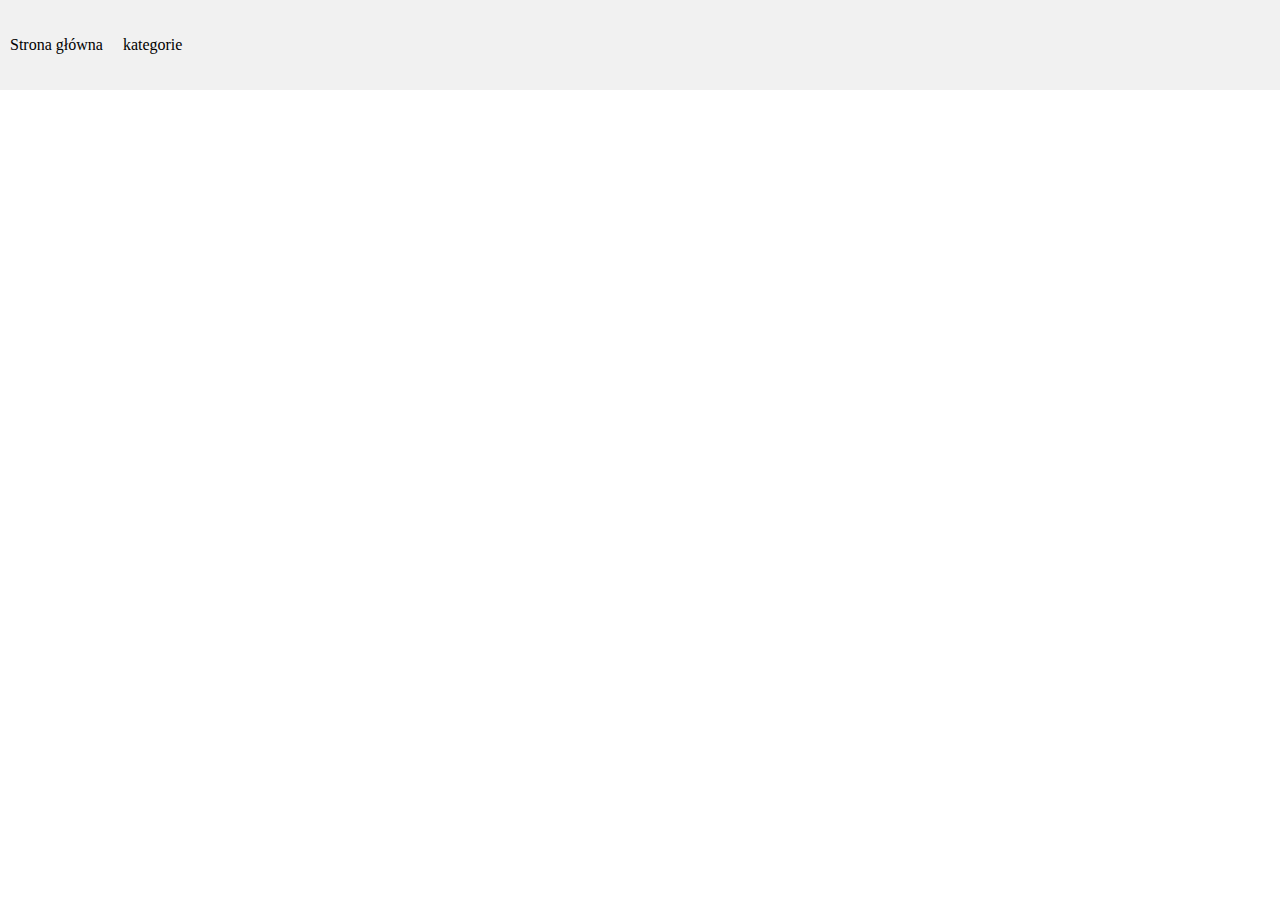
==== adverto/index.html @ 6400b84b "html" ====
<!DOCTYPE html>
<html lang="en">
<head>
    <meta charset="UTF-8">
    <meta http-equiv="X-UA-Compatible" content="IE=edge">
    <meta name="viewport" content="width=device-width, initial-scale=1.0">
    <title>Adverto</title>
    <link rel="stylesheet" href="style.css">
</head>
<body>
    <div class="container">
        <div class="nav">
            <ul>
                <li><a href="#">Strona główna</a></li>
                <li class="dropdown">
                    <a href="#">kategorie</a>
                    <div class="dropdown-content">
                        <a href="#">link1</a>
                        <a href="#">link2</a>
                        <a href="#">link3</a>
                    </div>
                </li>
            </ul>
        </div>
        
    </div>
    <script src="app.js"></script>
</body>
</html>
---- adverto/style.css ----
*{
    margin: 0;
    padding: 0;
    box-sizing: border-box;
}
.nav{
    display: flex;
    justify-content: center;
}
ul {
    list-style-type: none;
    align-items: center;
    display: flex;
    height: 10vh;
    width: 100vw;
    background-color: #f1f1f1;
}

li a {
    
    display: block;
    padding: 10px;
    color: #000;
    text-decoration: none;
}

li a:hover {
   
    background-color: #555;
    color: #fff;
}


.dropdown-content {
    display: none;
    position: absolute;
    width: 100%;
    background-color: #fff;
    padding: 0;
  }
  
    .dropdown {
    position: relative;
  }
  
    .dropdown:hover .dropdown-content {
    display: block;
  }
  
  .dropdown:hover {
    background-color: #f1f1f1;
  }
  
  .dropdown a {
    display: block;
    padding: 10px;
    color: #000;
    text-decoration: none;
  }
  
  .dropdown-content li a {
    display: block;
    padding: 10px;
    color: #000;
    text-decoration: none;
  }
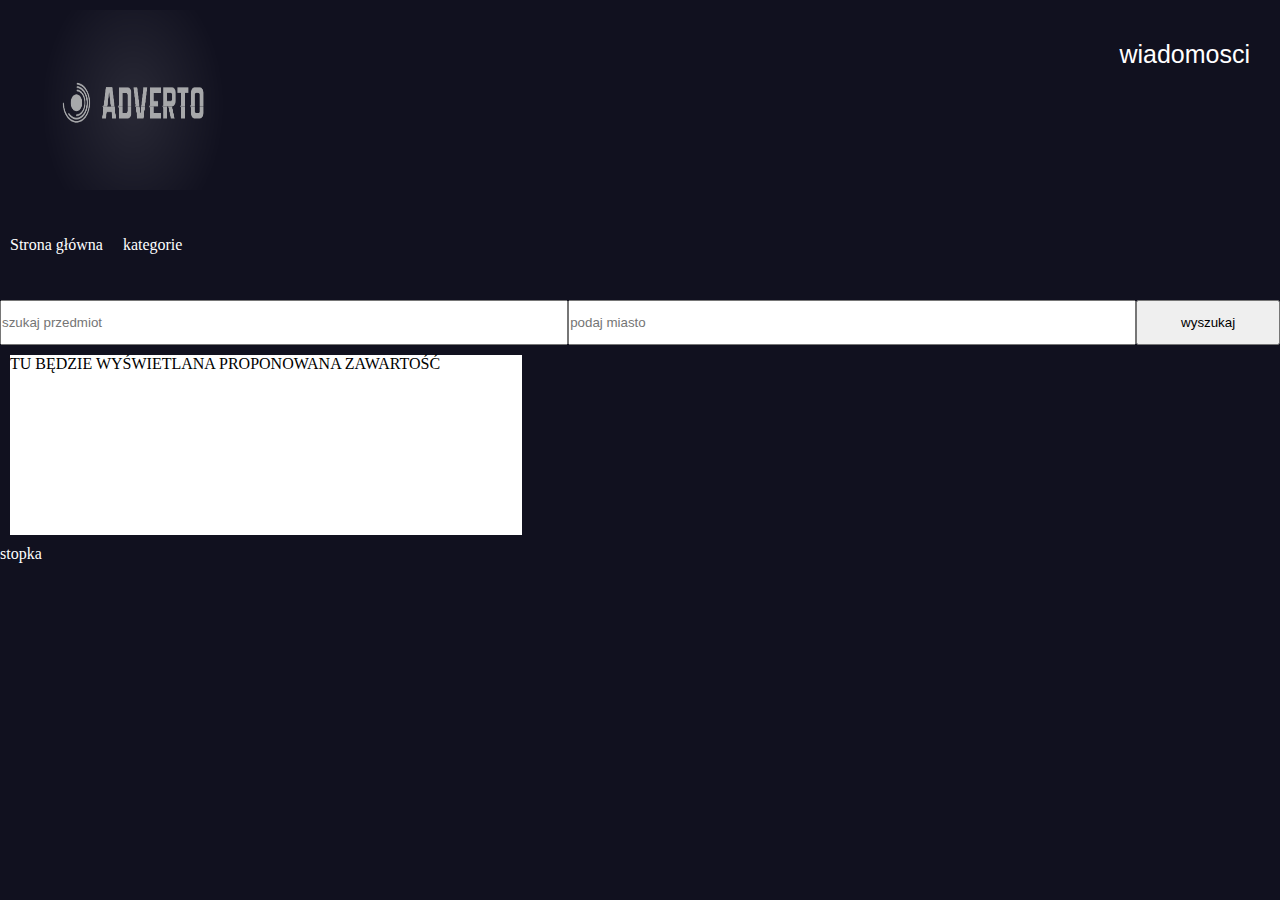
==== commit 66945e41: "update" ====
--- a/adverto/index.html
+++ b/adverto/index.html
@@ -9,6 +9,10 @@
 </head>
 <body>
     <div class="container">
+        <header>
+            <img src="adverto.png" id="logo"></img>
+            <button id="message">wiadomosci</button>
+        </header>
         <div class="nav">
             <ul>
                 <li><a href="#">Strona główna</a></li>
@@ -22,7 +26,17 @@
                 </li>
             </ul>
         </div>
-        
+        <div class="search">
+            <input type="text" class="search-item" id="item" placeholder="szukaj przedmiot">
+            <input type="text" class="search-item" id="city" placeholder="podaj miasto">
+            <button class="search-item" id="search">wyszukaj</button>
+        </div>
+        <div class="content">
+            <article>
+                TU BĘDZIE WYŚWIETLANA PROPONOWANA ZAWARTOŚĆ
+            </article>
+        </div>
+        <footer>stopka</footer>
     </div>
     <script src="app.js"></script>
 </body>
--- a/adverto/style.css
+++ b/adverto/style.css
@@ -3,9 +3,43 @@
     padding: 0;
     box-sizing: border-box;
 }
+
+body{
+    background-color: #11111F;
+}
+header{
+    display: flex;
+    box-sizing: border-box;
+    background-color: #11111F;
+    position: relative;
+    padding: 10px;
+    
+}
+#logo{
+    display: flex;
+    width: 20vw;
+    height: 20vh;
+}
+
+#message{
+    margin: 10px;
+    padding: 20px;
+    cursor: pointer;
+    outline: none;
+    border: none;
+    font-size: 25px;
+    position: absolute;
+    right: 0;
+    background-color: inherit;
+    color: white;
+    
+
+}
 .nav{
     display: flex;
     justify-content: center;
+    background-color: #11111F;
+    color: white;
 }
 ul {
     list-style-type: none;
@@ -13,21 +47,19 @@
     display: flex;
     height: 10vh;
     width: 100vw;
-    background-color: #f1f1f1;
+    background-color: inherit;
 }
 
 li a {
     
     display: block;
     padding: 10px;
-    color: #000;
+    color: inherit;
     text-decoration: none;
 }
 
 li a:hover {
-   
     background-color: #555;
-    color: #fff;
 }
 
 
@@ -35,7 +67,7 @@
     display: none;
     position: absolute;
     width: 100%;
-    background-color: #fff;
+    background-color: #11111F;
     padding: 0;
   }
   
@@ -48,20 +80,40 @@
   }
   
   .dropdown:hover {
-    background-color: #f1f1f1;
+    background-color: #11111F;
   }
   
   .dropdown a {
     display: block;
     padding: 10px;
-    color: #000;
     text-decoration: none;
   }
   
   .dropdown-content li a {
     display: block;
     padding: 10px;
-    color: #000;
     text-decoration: none;
   }
-  +.search{
+    display: flex;
+    justify-content: center;
+    margin-top: 10px;
+}
+.search-item{
+    width: 100vw;
+    height: 5vh
+}
+#search{
+    width: 25vw;
+}
+.content{
+    display: flex;
+    box-sizing: border-box;
+    margin: 10px;
+    height: 20vh;
+    width: 40vw;
+    background-color: white;
+}
+footer{
+    color: white;
+}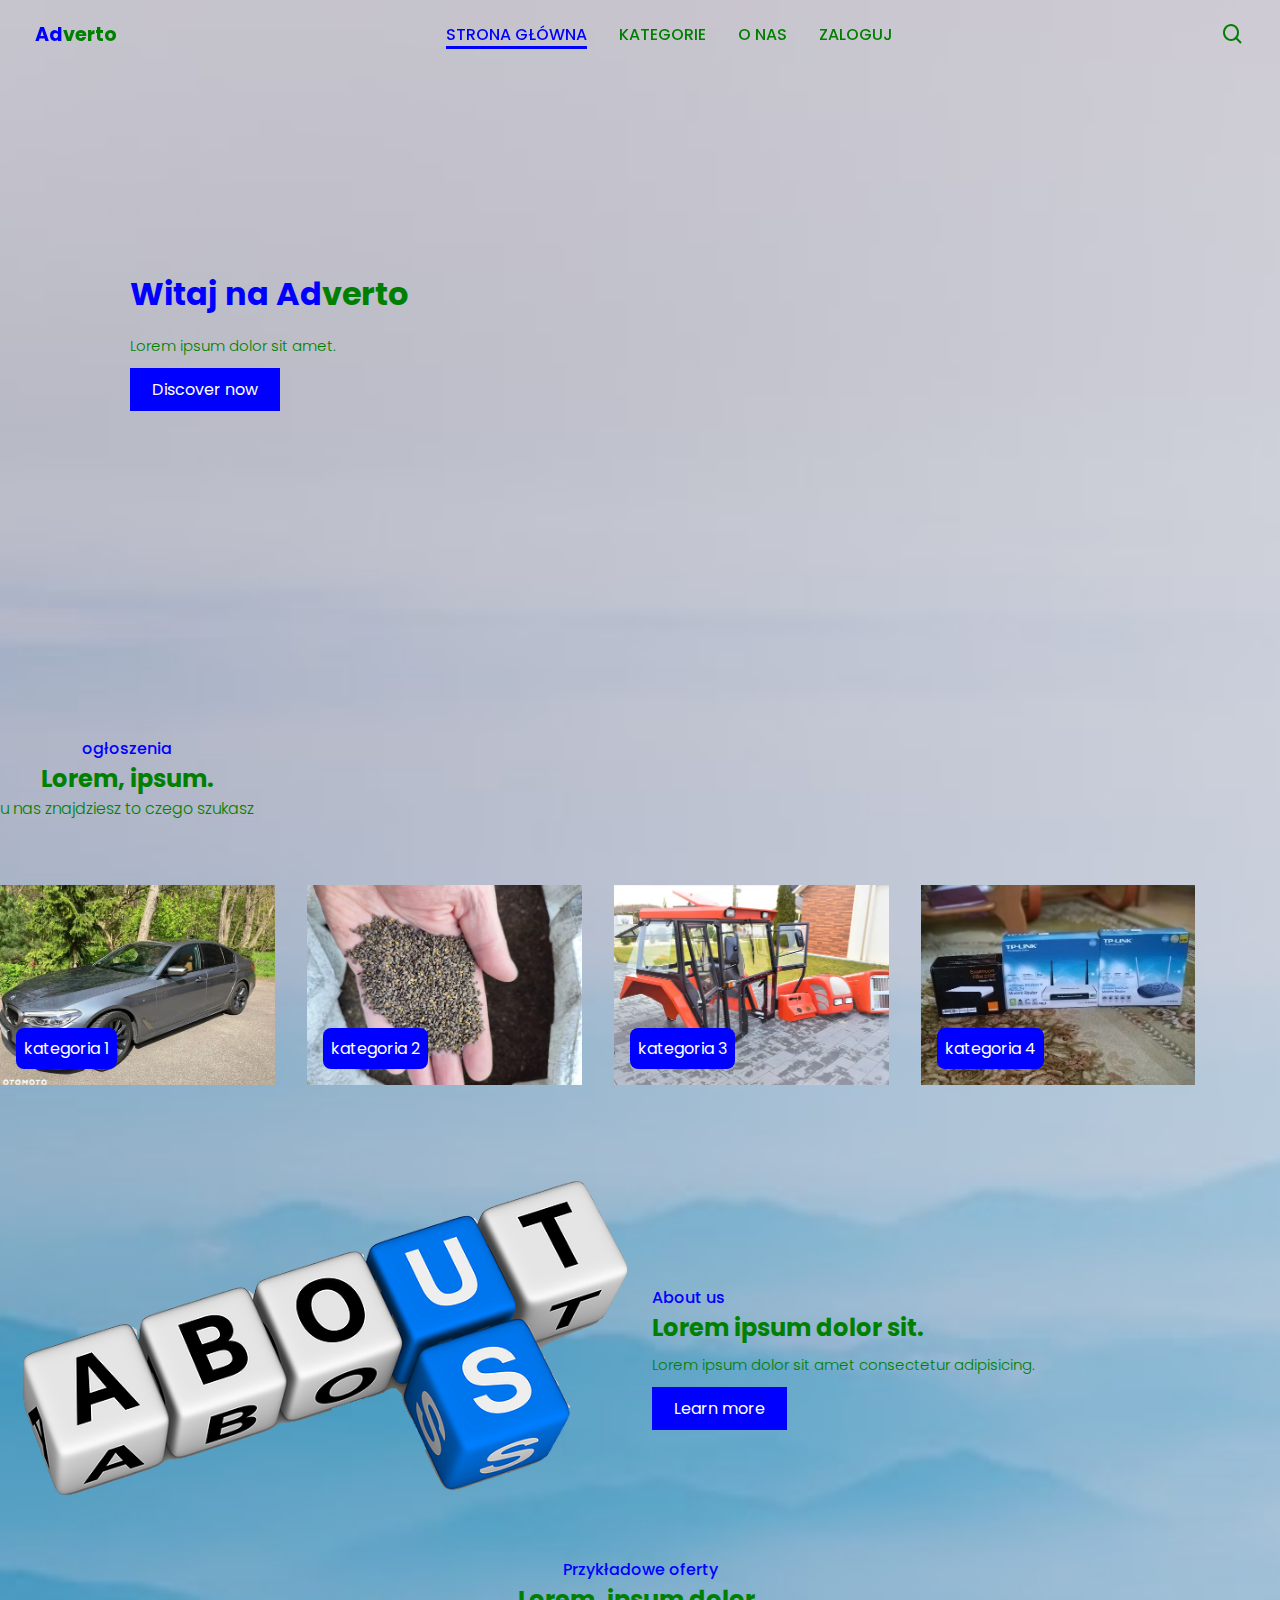
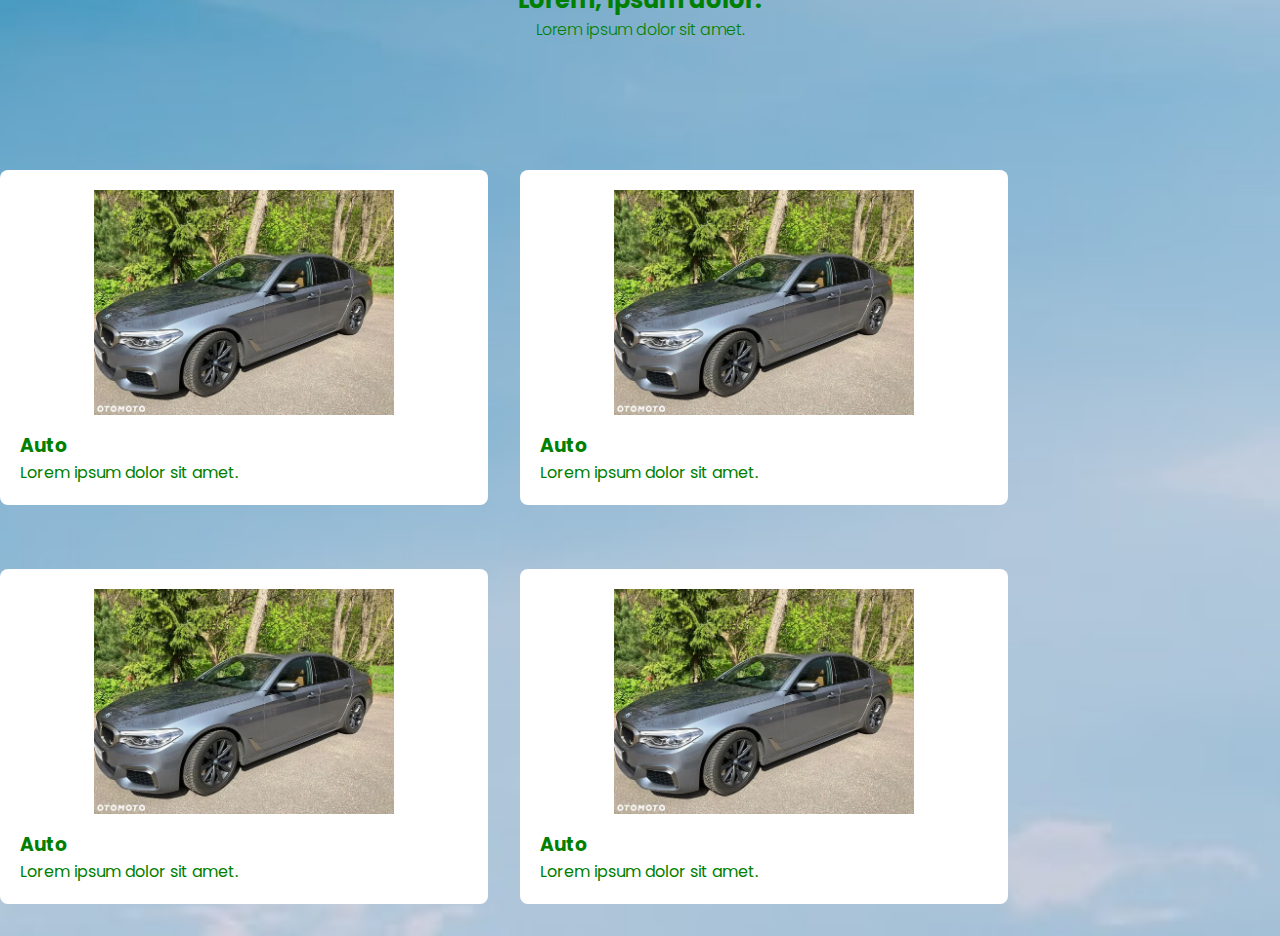
==== commit e6b87084: "adverto update" ====
--- a/adverto/index.html
+++ b/adverto/index.html
@@ -4,40 +4,111 @@
     <meta charset="UTF-8">
     <meta http-equiv="X-UA-Compatible" content="IE=edge">
     <meta name="viewport" content="width=device-width, initial-scale=1.0">
-    <title>Adverto</title>
+    <title>Document</title>
     <link rel="stylesheet" href="style.css">
+    <link href='https://unpkg.com/boxicons@2.1.4/css/boxicons.min.css' rel='stylesheet'>
+    <link rel="preconnect" href="https://fonts.googleapis.com">
+<link rel="preconnect" href="https://fonts.gstatic.com" crossorigin>
+
+<link href="https://fonts.googleapis.com/css2?family=Poppins:wght@200&display=swap" rel="stylesheet">
+
 </head>
 <body>
-    <div class="container">
-        <header>
-            <img src="adverto.png" id="logo"></img>
-            <button id="message">wiadomosci</button>
-        </header>
-        <div class="nav">
-            <ul>
-                <li><a href="#">Strona główna</a></li>
-                <li class="dropdown">
-                    <a href="#">kategorie</a>
-                    <div class="dropdown-content">
-                        <a href="#">link1</a>
-                        <a href="#">link2</a>
-                        <a href="#">link3</a>
-                    </div>
-                </li>
+    <header>
+        <div class="nav container">
+         <i class="bx bx-menu" id="menu-icon"></i>
+            <a href="#" class="logo">Ad<span>verto </span></a>
+
+            <ul class="navbar">
+                <li><a href="#" class="active">Strona główna</a></li>
+                <li><a href="#">kategorie</a></li>
+                <li><a href="#">o nas</a></li>
+                <li><a href="#">zaloguj</a></li>
             </ul>
+            <i class="bx bx-search" id="search-icon"></i>
+            <div class="search-box container">
+                <input type="search" name="" id="" placeholder="search...">
+            </div>
         </div>
-        <div class="search">
-            <input type="text" class="search-item" id="item" placeholder="szukaj przedmiot">
-            <input type="text" class="search-item" id="city" placeholder="podaj miasto">
-            <button class="search-item" id="search">wyszukaj</button>
+    </header>
+    <section class="home" id="home">
+        <div class="home-text">
+            <h1>Witaj na Ad<span>verto</span> </h1>
+            <p>Lorem ipsum dolor sit amet.</p>
+            <a href="#" class="btn">Discover now</a>
         </div>
-        <div class="content">
-            <article>
-                TU BĘDZIE WYŚWIETLANA PROPONOWANA ZAWARTOŚĆ
-            </article>
+    </section>
+    <section class="posts" id="posts">
+        <div class="heading">
+            <span>ogłoszenia</span>
+            <h2>Lorem, ipsum.</h2>
+            <p>u nas znajdziesz to czego szukasz</p>
         </div>
-        <footer>stopka</footer>
-    </div>
+        <div class="local-posts local">
+            <div class="box">
+                <img src="img/image (1).png" alt="">
+                <h2>kategoria 1</h2>
+            </div>
+            <div class="box">
+                <img src="img/image (2).png" alt="">
+                <h2>kategoria 2</h2>
+            </div>
+            <div class="box">
+                <img src="img/image (3).png" alt="">
+                <h2>kategoria 3</h2>
+            </div>
+            <div class="box">
+                <img src="img/image (4).png" alt="">
+                <h2>kategoria 4</h2>
+            </div>
+        </div>
+    </section>
+    <section class="about" id="about">
+        <div class="about-img">
+            <img src="img/about.png" alt="">
+        </div>
+        <div class="about-text">
+            <span>About us</span>
+            <h2>Lorem ipsum dolor sit.</h2>
+            <p>Lorem ipsum dolor sit amet consectetur adipisicing.</p>
+            <a href="#" class="btn">Learn more</a>
+        </div>
+    </section>
+    <div class="heading">
+        <span>Przykładowe oferty</span>
+        <h2>Lorem, ipsum dolor.</h2>
+        <p>Lorem ipsum dolor sit amet.</p>
+        </div>
+    <section class="posts" id="posts">
+        <div class="posts-container">
+            <div class="box">
+                <img src="img/image (1).png" alt="">
+                <h3>Auto</h3>
+                <p>Lorem ipsum dolor sit amet.</p>
+            </div>
+        </div>
+        <div class="posts-container">
+            <div class="box">
+                <img src="img/image (1).png" alt="">
+                <h3>Auto</h3>
+                <p>Lorem ipsum dolor sit amet.</p>
+            </div>
+        </div>
+        <div class="posts-container">
+            <div class="box">
+                <img src="img/image (1).png" alt="">
+                <h3>Auto</h3>
+                <p>Lorem ipsum dolor sit amet.</p>
+            </div>
+        </div>
+        <div class="posts-container">
+            <div class="box">
+                <img src="img/image (1).png" alt="">
+                <h3>Auto</h3>
+                <p>Lorem ipsum dolor sit amet.</p>
+            </div>
+        </div>
+    </section>
     <script src="app.js"></script>
 </body>
 </html>--- a/adverto/style.css
+++ b/adverto/style.css
@@ -1,119 +1,247 @@
+@import url('https://fonts.googleapis.com/css2?family=Poppins:wght@200&display=swap');
+
 *{
     margin: 0;
     padding: 0;
     box-sizing: border-box;
-}
+    font-family: 'Poppins', sans-serif;
+    scroll-padding-top: 1rem;
+    scroll-behavior: smooth;
+    list-style: none;
+    text-decoration: none;
 
+}
+:root {
+    --main-color: blue;
+    --text-color: green;
+    --bg-color: white; 
+}
+section{
+    padding: 4rem 0 2rem;
+}
+img{
+    width: 100%;
+}
 body{
-    background-color: #11111F;
+    color: var(--text-color);
+    background: url(img/background.jpg);
+    background-repeat: no-repeat;
+    background-size: cover;
+    background-position: center;
+}
+.container{
+    max-width: auto;
+    margin-left: auto;
+    margin-right: auto;
 }
 header{
-    display: flex;
-    box-sizing: border-box;
-    background-color: #11111F;
+    display: block;
+    width: 100%;
+    position: fixed;
+    top: 0;
+    left: 0;
+    z-index: 100;
+}
+.nav{
+    display: flex;
+    align-items: center;
+    justify-content: space-between;
+    padding: 20px 35px;
+}
+#menu-icon{
+    font-size: 24px;
+    cursor: pointer;
+    color: var(--text-color);
+    display: none;
+}
+.logo{
+    font-size: 1.2rem;
+    color: var(--main-color);
+    font-weight: 700;
+}
+.logo  span{
+    color: var(--text-color);
+}
+.navbar{
+    display: flex;
+    column-gap: 2rem;
+}
+.navbar a{
+    color: var(--text-color);
+    font-size: 1rem;
+    text-transform: uppercase;
+    font-weight: 500;
+}
+.navbar a:hover, 
+.navbar .active{
+    color: var(--main-color);
+    border-bottom: 3px solid var(--main-color);
+}
+#search-icon{
+    font-size: 24px;
+    cursor: pointer;
+}
+.search-box{
+    position: absolute;
+    top: 110%;
+    right: 0;
+    left: 0;
+    background: var(--bg-color);
+    box-shadow: 4px 4px 20px rgb(15 54 55 /10%);
+    border: 1px solid var(--main-color);
+    border-radius: 0.5rem;
+    clip-path: circle(0% at 100% 0%);
+    color: var(--bg-color);
+}
+.search-box.active{
+    clip-path: circle(144% at 100% 0%);
+}
+
+.search-box input{
+    width: 100%;
+    padding: 20px;
+    border: none;
+    outline: none;
+    background: transparent;
+    font-size: 1rem;
+}
+.home{
+    max-width: 1300px;
+    margin: auto;
+    width: 100%;
+    min-height: 640px;
+    display: flex;
+    align-items: center;
+}
+.home-text{
+    padding-left: 130px; 
+}
+.home-text h1{
+    font-size: 2rem;
+    font-weight: 700;
+    color: var(--main-color);
+    margin-bottom: 1rem;
+}
+.home-text span{
+    color: var(--text-color);
+}
+.home-text p{
+    font-size: 0.938rem;
+    font-weight: 300;
+    margin: 0.5rem 0 1.2rem;
+}
+.btn{
+    padding: 10px 22px;
+    background: var(--main-color);
+    color: var(--bg-color);
+    font-weight: 400;
+}
+.btn:hover{
+    background: #fd052f;
+}
+.heading{
+    text-align: center;
+}
+.heading span{
+    font-weight: 500;
+    color: var(--main-color);
+}
+.heading p{
+    font-size: 0.988rem;
+    font-weight: 300;
+}
+.local-posts{
+    display: flex;
+    flex-wrap: wrap;
+    gap: 2rem;
+    margin-top: 2rem;
+}
+.local-posts .box{
+    flex: 1 1 17rem;
     position: relative;
-    padding: 10px;
-    
-}
-#logo{
-    display: flex;
-    width: 20vw;
-    height: 20vh;
-}
-
-#message{
-    margin: 10px;
+    height: 200px;
+    overflow: hidden;
+}
+.local-posts .box img{
+    width: 100%;
+    height: 100%;
+    object-fit: cover;
+    overflow: hidden;
+}
+.local-posts .box img:hover{
+    transform: scale(1.1);
+    transition: 0.1s;
+}
+.local-posts .box h2{
+    position: absolute;
+    bottom: 1rem;
+    left: 1rem;
+    padding: 8px;
+    background: var(--main-color);
+    color: var(--bg-color);
+    font-size: 1rem;
+    font-weight: 400;
+    border-radius: 0.5rem;
+}
+.about{
+    display: flex;
+    flex-wrap: wrap;
+    gap: 1.5rem;
+    align-items: center;
+}
+.about-img{
+    flex: 1 1 21rem;
+    background: cover;
+}
+.about-text{
+    flex: 1 1 21rem;
+}
+.about-text span{
+    font-weight: 500;
+    color: var(--main-color);
+}
+.about-text h2{
+    font-size: 1.5rem;
+}
+.about-text p{
+    font-size: 0.938rem;
+    font-weight: 300;
+    margin: 0.5rem 0 1.2rem;
+}
+.posts{
+    display: flex;
+    flex-wrap: wrap;
+    gap: 2rem;
+    margin-top: 2rem;
+}
+.posts-container{
+    display: flex;
+    flex-wrap: wrap;
+    gap: 2rem;
+    margin-top: 2rem;
+}
+.posts-container .box{
+    flex: 1 1 17rem;
+    position: relative;
     padding: 20px;
-    cursor: pointer;
-    outline: none;
-    border: none;
-    font-size: 25px;
-    position: absolute;
-    right: 0;
-    background-color: inherit;
-    color: white;
-    
-
-}
-.nav{
-    display: flex;
-    justify-content: center;
-    background-color: #11111F;
-    color: white;
-}
-ul {
-    list-style-type: none;
-    align-items: center;
-    display: flex;
-    height: 10vh;
-    width: 100vw;
-    background-color: inherit;
-}
-
-li a {
-    
-    display: block;
-    padding: 10px;
-    color: inherit;
-    text-decoration: none;
-}
-
-li a:hover {
-    background-color: #555;
-}
-
-
-.dropdown-content {
-    display: none;
-    position: absolute;
-    width: 100%;
-    background-color: #11111F;
-    padding: 0;
-  }
-  
-    .dropdown {
-    position: relative;
-  }
-  
-    .dropdown:hover .dropdown-content {
-    display: block;
-  }
-  
-  .dropdown:hover {
-    background-color: #11111F;
-  }
-  
-  .dropdown a {
-    display: block;
-    padding: 10px;
-    text-decoration: none;
-  }
-  
-  .dropdown-content li a {
-    display: block;
-    padding: 10px;
-    text-decoration: none;
-  }
-.search{
-    display: flex;
-    justify-content: center;
-    margin-top: 10px;
-}
-.search-item{
-    width: 100vw;
-    height: 5vh
-}
-#search{
-    width: 25vw;
-}
-.content{
-    display: flex;
-    box-sizing: border-box;
-    margin: 10px;
-    height: 20vh;
-    width: 40vw;
-    background-color: white;
-}
-footer{
-    color: white;
+    display: flex;
+    flex-direction: column;
+    border-radius: 0.5rem;
+    background: var(--bg-color);
+}
+.posts-container .box img{
+    width: 35vw;
+    height: 25vh;
+    object-fit: contain;
+    object-position: center;
+    margin-bottom: 1rem;
+}
+.posts-container .box img:hover{
+    transform: scale(1.1);
+    transition: 0.2s;
+}
+.posts-container .box span{
+    font-size: 1.1rem;
+    font-weight: 500;
+    color: var(--main-color);
 }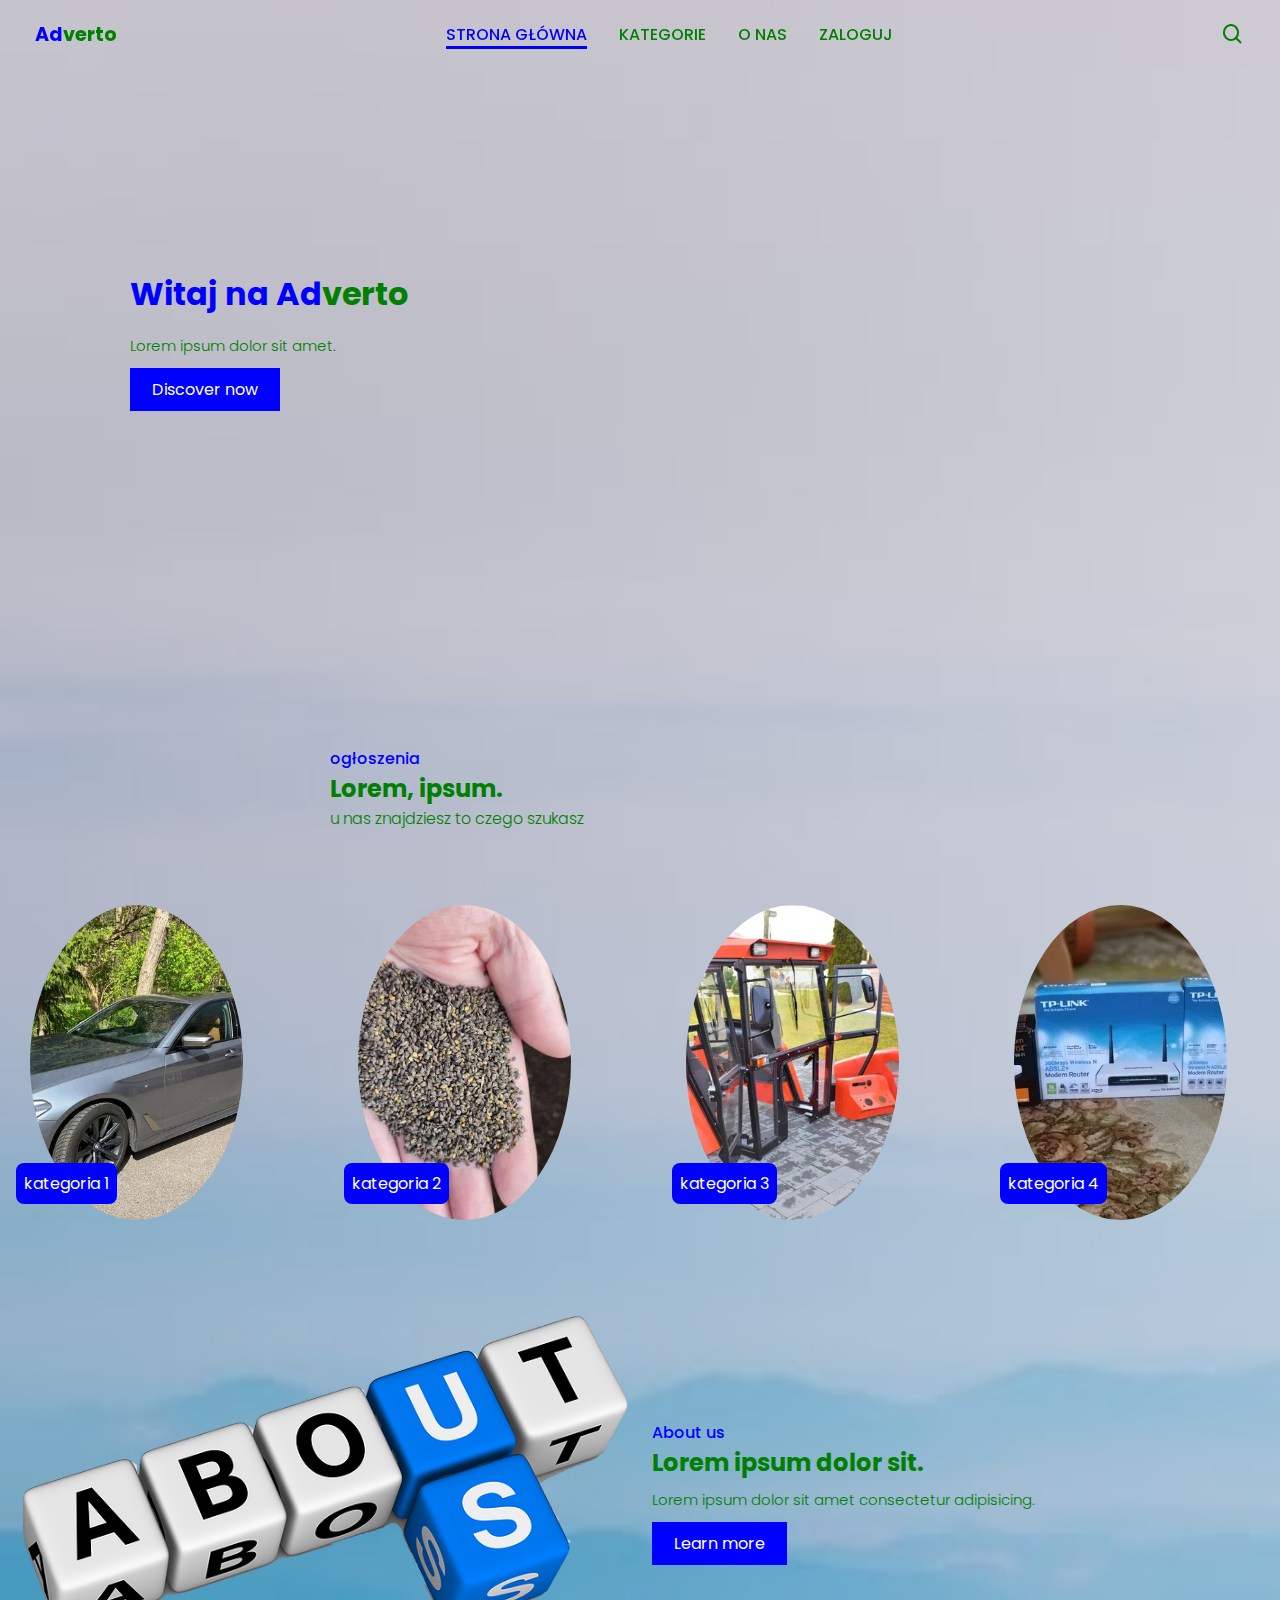
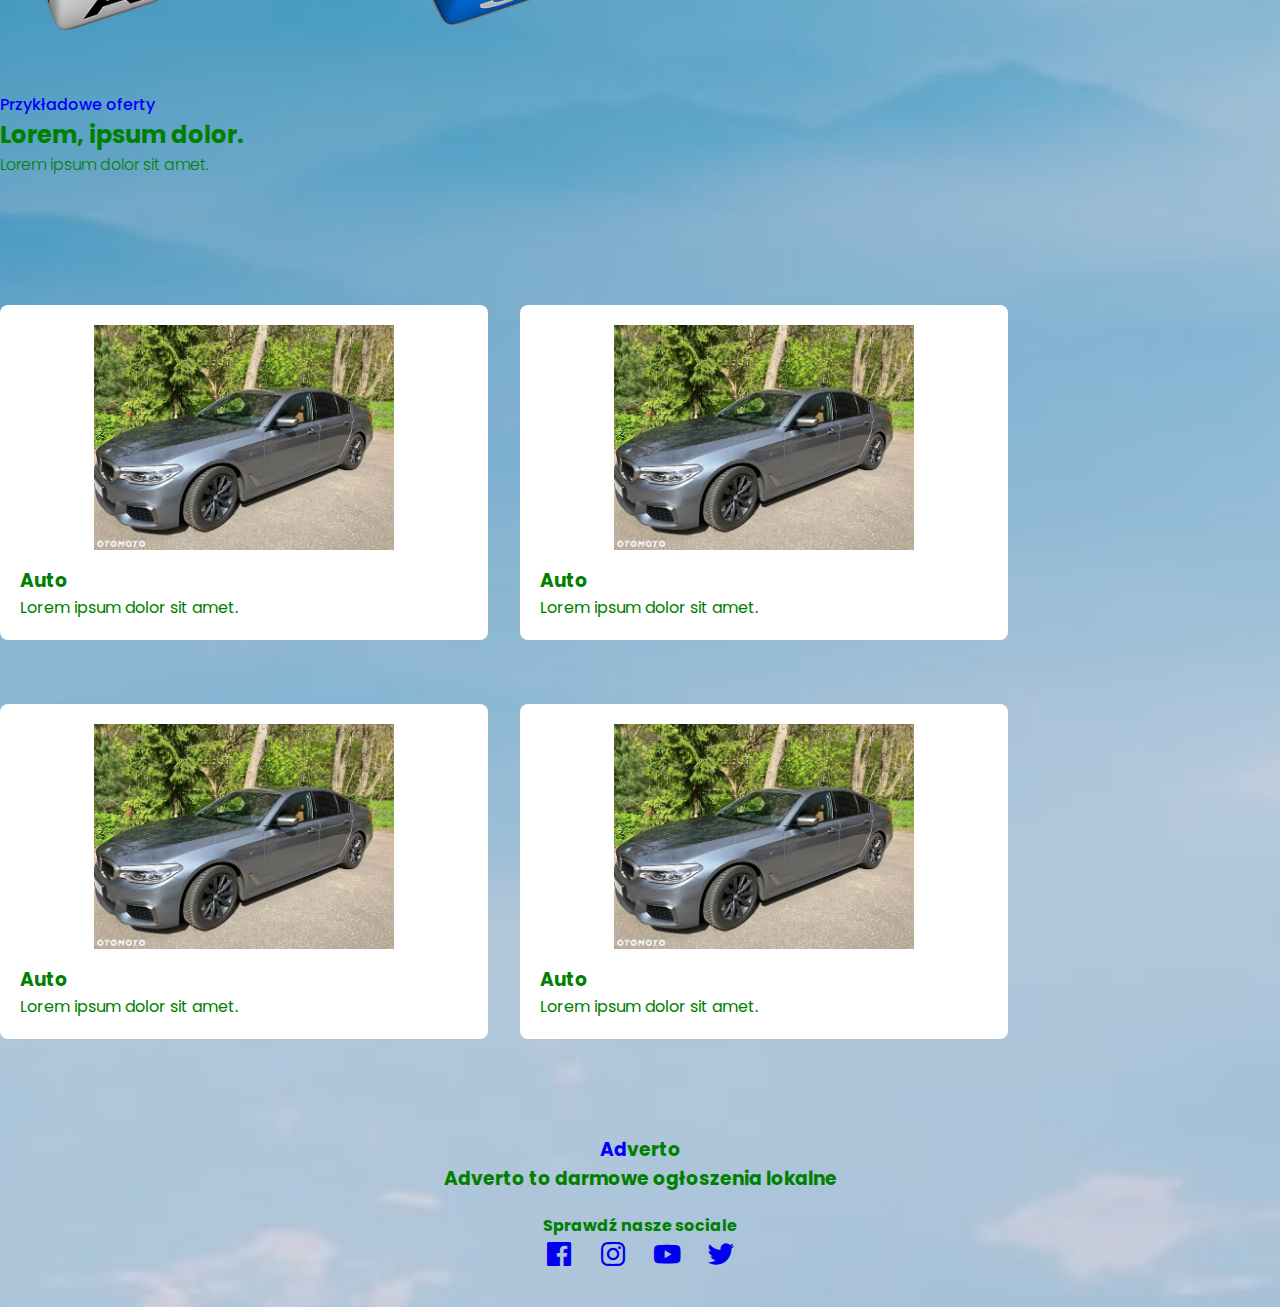
==== commit f17f0844: "update" ====
--- a/adverto/index.html
+++ b/adverto/index.html
@@ -4,7 +4,7 @@
     <meta charset="UTF-8">
     <meta http-equiv="X-UA-Compatible" content="IE=edge">
     <meta name="viewport" content="width=device-width, initial-scale=1.0">
-    <title>Document</title>
+    <title>Adverto</title>
     <link rel="stylesheet" href="style.css">
     <link href='https://unpkg.com/boxicons@2.1.4/css/boxicons.min.css' rel='stylesheet'>
     <link rel="preconnect" href="https://fonts.googleapis.com">
@@ -109,6 +109,31 @@
             </div>
         </div>
     </section>
+    <section class="footer">
+        <div class="footer-container container">
+                <div class="footer-box">
+                    <h3>Ad<span>verto</span></sh3>
+                    <p>Adverto to darmowe ogłoszenia lokalne</p>
+                </div>
+                <div class="footer-box">
+                    <div class="social">
+                        <h4>Sprawdź nasze sociale</h4>
+                        <a href="#">
+                            <i class='bx bxl-facebook-square'></i>
+                        </a>
+                        <a href="#">
+                            <i class='bx bxl-instagram'></i>
+                        </a>
+                        <a href="#">
+                            <i class='bx bxl-youtube'></i>
+                        </a>
+                        <a href="#">
+                            <i class='bx bxl-twitter'></i>
+                        </a>               
+                    </div>
+            </div>
+        </div>
+    </section>
     <script src="app.js"></script>
 </body>
 </html>--- a/adverto/style.css
+++ b/adverto/style.css
@@ -139,8 +139,10 @@
 .btn:hover{
     background: #fd052f;
 }
-.heading{
-    text-align: center;
+.posts .heading{
+    margin: auto;
+    width: 50%;
+    padding: 10px;
 }
 .heading span{
     font-weight: 500;
@@ -159,17 +161,19 @@
 .local-posts .box{
     flex: 1 1 17rem;
     position: relative;
-    height: 200px;
+    height: 35vh;
     overflow: hidden;
+    padding-left: 30px;
 }
 .local-posts .box img{
-    width: 100%;
+    border-radius:50%;
+    width: 80%;
     height: 100%;
     object-fit: cover;
     overflow: hidden;
 }
 .local-posts .box img:hover{
-    transform: scale(1.1);
+    transform: scale(0.9);
     transition: 0.1s;
 }
 .local-posts .box h2{
@@ -239,9 +243,31 @@
 .posts-container .box img:hover{
     transform: scale(1.1);
     transition: 0.2s;
+    
 }
 .posts-container .box span{
     font-size: 1.1rem;
     font-weight: 500;
     color: var(--main-color);
+}
+.footer-box h3{
+    color: var(--main-color);
+    text-align: center;
+}
+.footer-box h3 span{
+    color: var(--text-color);
+}
+.footer-box p{
+    color: var(--text-color);
+    margin-bottom: 20px;
+}
+.social{
+    text-align: center;
+}
+.social i{
+    justify-content: space-between;
+    max-width: 50px;
+    min-width: 10px;
+    width: 4vw;
+    font-size: 2rem;
 }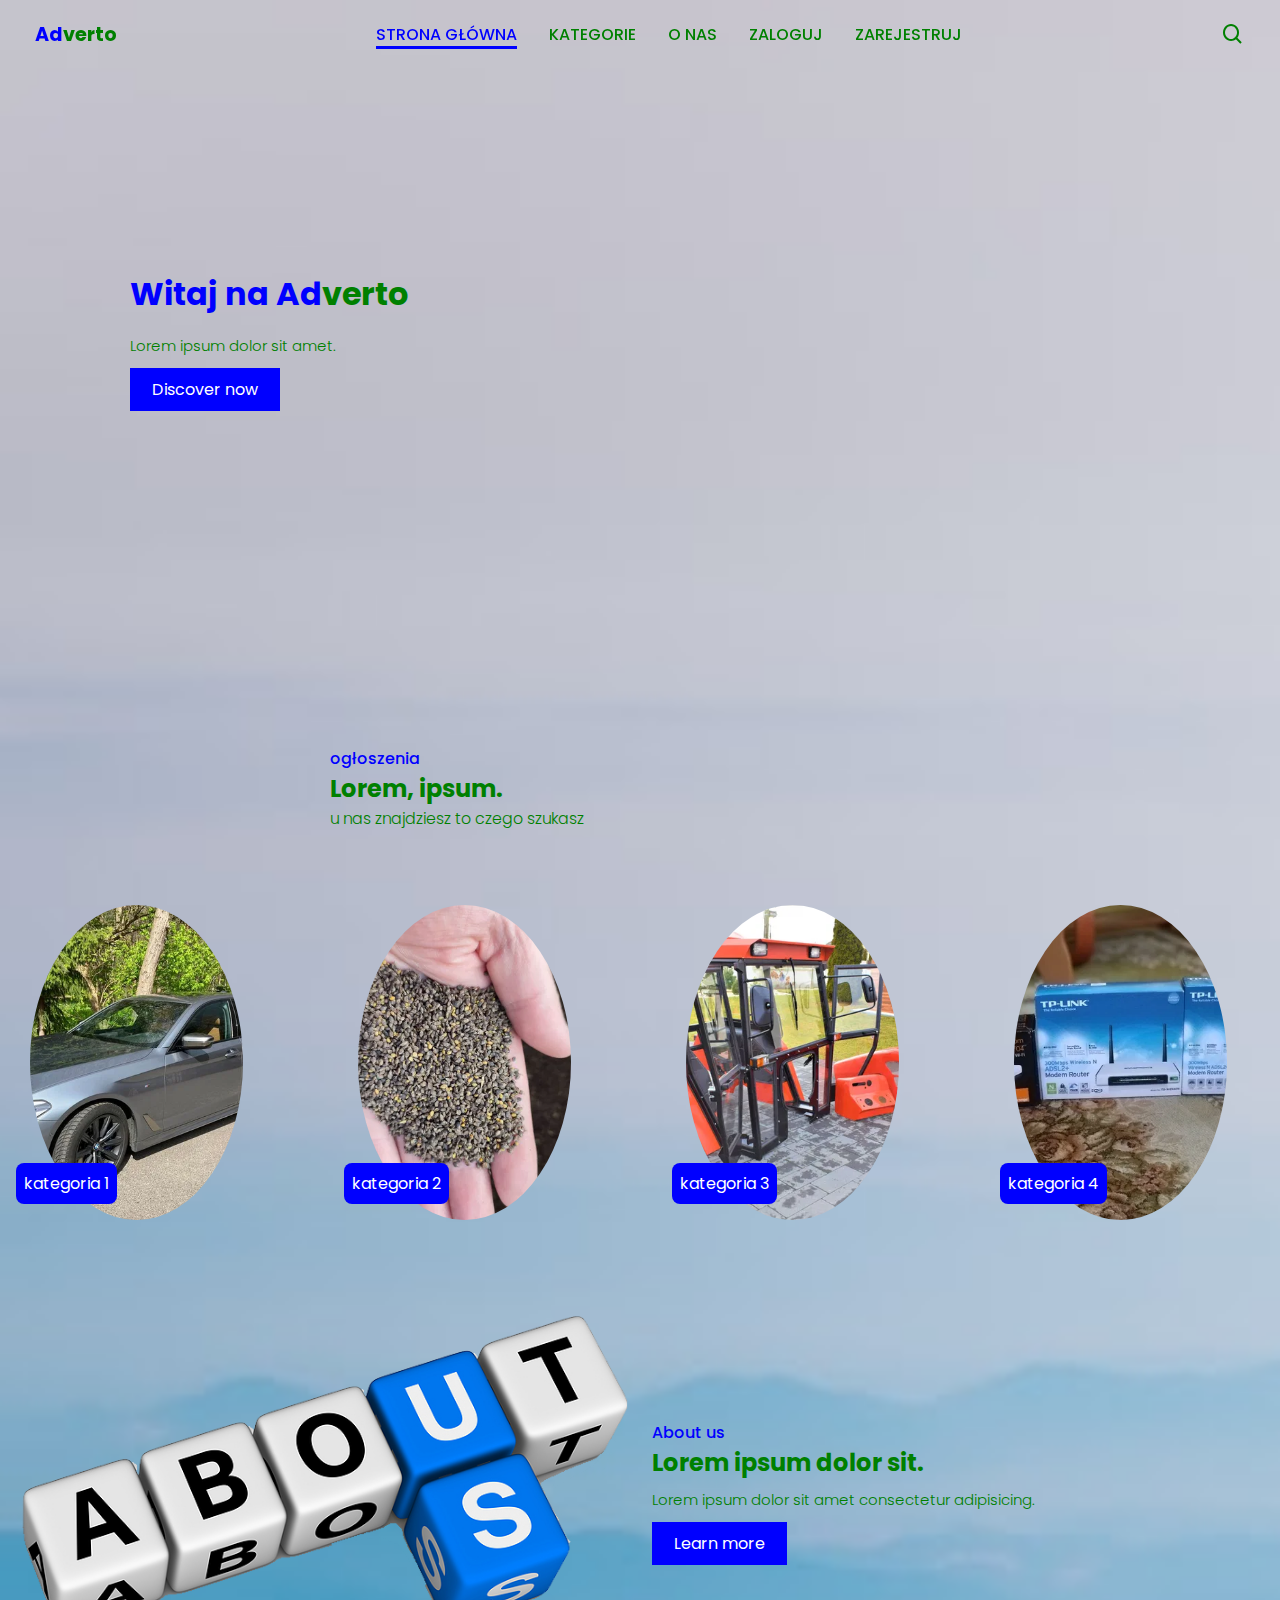
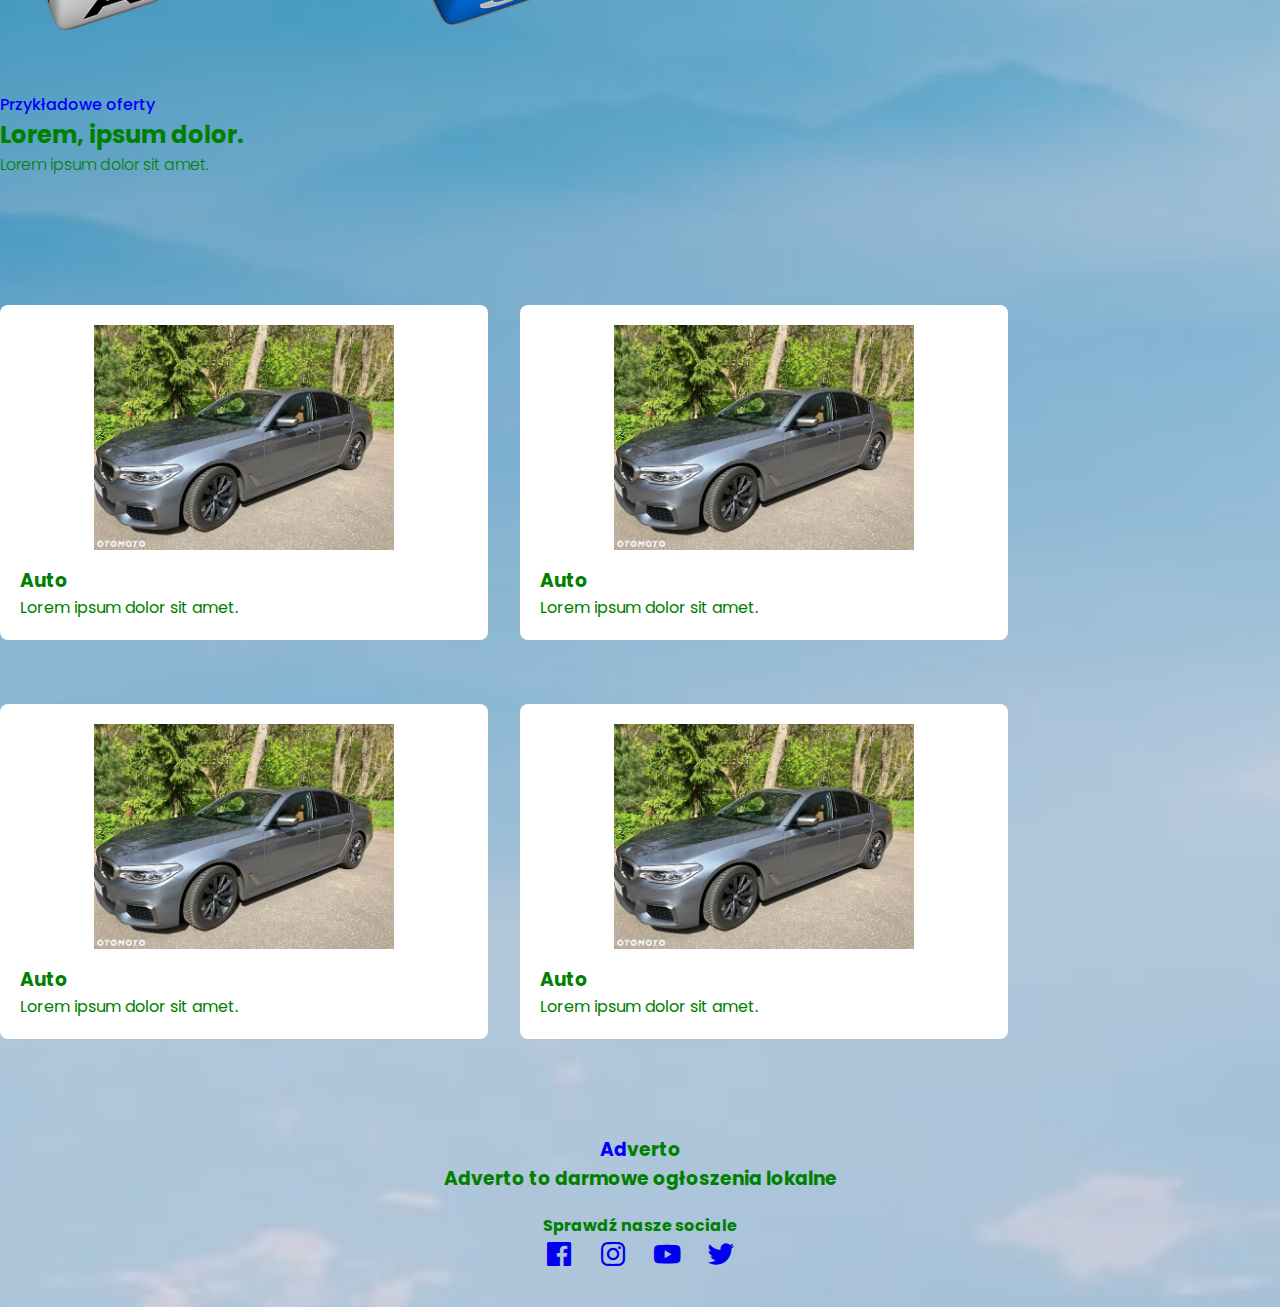
==== commit 1927048b: "update login, register, and style" ====
--- a/adverto/index.html
+++ b/adverto/index.html
@@ -23,7 +23,8 @@
                 <li><a href="#" class="active">Strona główna</a></li>
                 <li><a href="#">kategorie</a></li>
                 <li><a href="#">o nas</a></li>
-                <li><a href="#">zaloguj</a></li>
+                <li><a href="login/login.html">zaloguj</a></li>
+                <li><a href="register/register.html">zarejestruj</a></li>
             </ul>
             <i class="bx bx-search" id="search-icon"></i>
             <div class="search-box container">
--- a/adverto/style.css
+++ b/adverto/style.css
@@ -36,11 +36,9 @@
 }
 header{
     display: block;
-    width: 100%;
+    width: 100vw;
     position: fixed;
-    top: 0;
-    left: 0;
-    z-index: 100;
+   z-index: 100;
 }
 .nav{
     display: flex;
